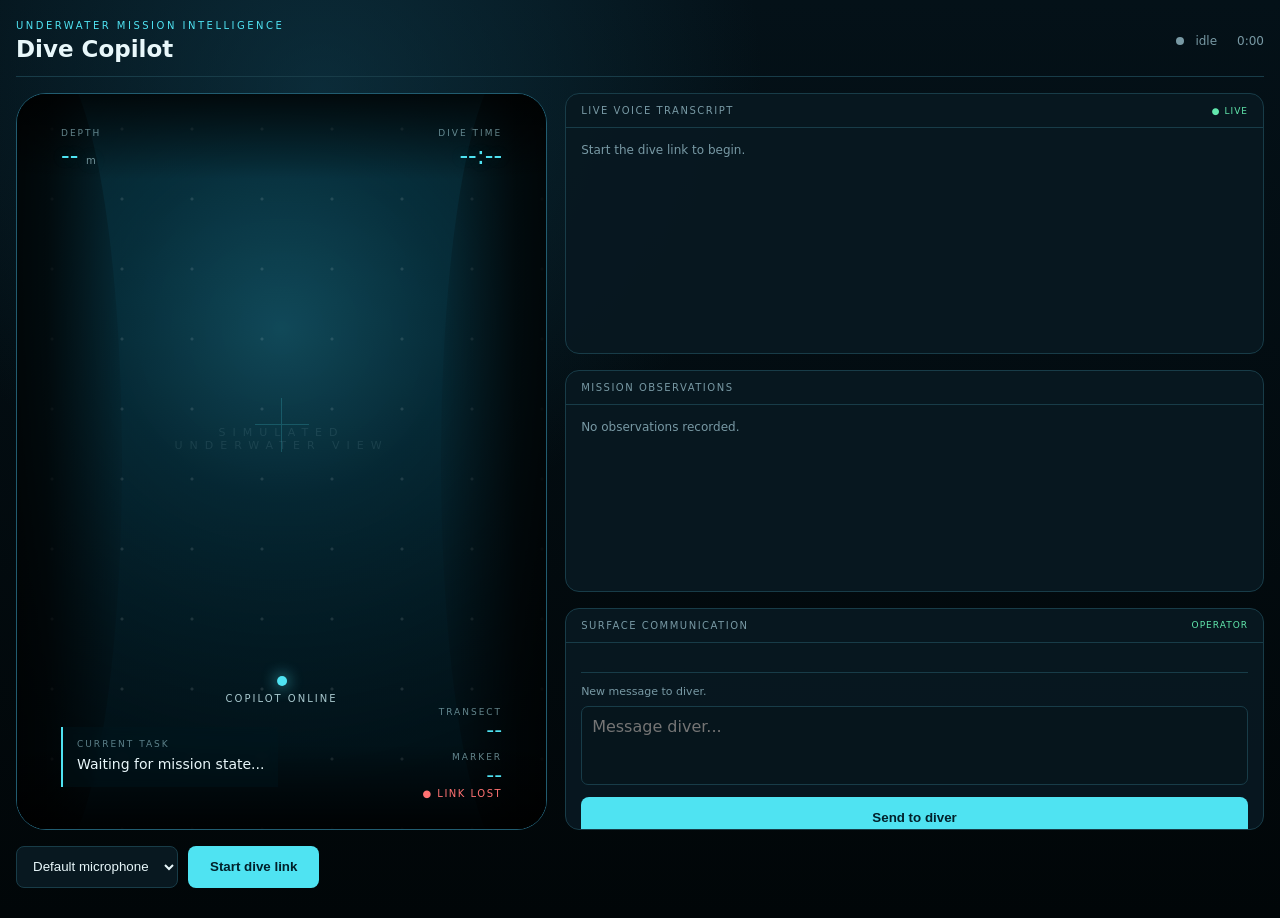
==== deployment/browser/index.html @ 74224aa9 "first commit" ====
<!DOCTYPE html>
<html lang="en">

<head>
<meta charset="UTF-8">
<meta name="viewport" content="width=device-width, initial-scale=1.0">

<title>Dive Copilot</title>

<style>

:root {
    --bg: #02090d;
    --panel: #081820;
    --panel-soft: #0d222c;
    --line: #183c48;

    --text: #e8f7fa;
    --muted: #7899a4;

    --cyan: #4fe3f2;
    --green: #62e8ad;
    --yellow: #efda76;
    --red: #ff7272;
}

* {
    box-sizing: border-box;
}

body {
    margin: 0;
    min-height: 100vh;

    font-family:
        Inter,
        system-ui,
        -apple-system,
        BlinkMacSystemFont,
        "Segoe UI",
        sans-serif;

    color: var(--text);

    background:
        radial-gradient(
            circle at 25% 10%,
            rgba(18, 71, 91, .5),
            transparent 35%
        ),
        linear-gradient(
            180deg,
            #041118,
            #010608
        );
}

main {
    width: min(1600px, calc(100% - 32px));
    margin: auto;
    padding: 20px 0 30px;
}


/* -------------------------------------------------------
   HEADER
------------------------------------------------------- */

header {
    display: flex;
    align-items: center;

    padding-bottom: 14px;
    margin-bottom: 16px;

    border-bottom: 1px solid var(--line);
}

.brand {
    flex: 1;
}

.eyebrow {
    font-size: 10px;
    letter-spacing: 2.5px;
    text-transform: uppercase;

    color: var(--cyan);
}

h1 {
    margin: 5px 0 0;

    font-size: 23px;
    font-weight: 600;
}

.status {
    color: var(--muted);
    font-size: 12px;
}

.status::before {
    content: "";

    display: inline-block;

    width: 8px;
    height: 8px;

    margin-right: 8px;

    border-radius: 50%;

    background: var(--muted);
}

.status.listening {
    color: var(--green);
}

.status.listening::before {
    background: var(--green);

    box-shadow:
        0 0 12px var(--green);
}

.status.speaking {
    color: var(--cyan);
}

.status.speaking::before {
    background: var(--cyan);

    box-shadow:
        0 0 12px var(--cyan);
}

.status.error {
    color: var(--red);
}

.meter {
    margin-left: 20px;

    font-size: 12px;
    color: var(--muted);
}

#cost {
    display: none;
}


/* -------------------------------------------------------
   LAYOUT
------------------------------------------------------- */

.dashboard {
    display: grid;

    grid-template-columns:
        minmax(500px, .95fr)
        minmax(560px, 1.25fr);

    gap: 18px;

    min-height: 700px;
}


/* =======================================================
   DIVER POV / MASK
======================================================= */

.diver-console {
    min-height: 700px;

    position: relative;

    border: 1px solid #215c70;
    border-radius: 30px;

    overflow: hidden;

    background: #04161d;
}


/*
    Fake underwater environment.
    This should feel like a conceptual view through
    a full-face diving mask rather than a desktop panel.
*/

.underwater-view {
    position: absolute;
    inset: 0;

    background:
        radial-gradient(
            circle at 50% 32%,
            rgba(33, 122, 145, .38),
            rgba(5, 45, 58, .42) 30%,
            rgba(1, 16, 22, .94) 82%
        ),
        linear-gradient(
            180deg,
            rgba(15, 95, 117, .44),
            rgba(2, 18, 26, .95)
        );
}


/* soft suspended particles */

.underwater-view::before {
    content: "";

    position: absolute;
    inset: 0;

    opacity: .16;

    background-image:
        radial-gradient(
            circle,
            rgba(255,255,255,.7) 0 1px,
            transparent 2px
        );

    background-size: 70px 70px;
}


/*
    Large dark edges simulate the visible
    frame of a full-face mask.
*/

.mask-left,
.mask-right {
    position: absolute;

    top: -5%;
    bottom: -5%;

    width: 150px;

    z-index: 2;

    background:
        linear-gradient(
            90deg,
            rgba(0,0,0,.96),
            rgba(0,0,0,.72),
            rgba(0,0,0,.08)
        );

    pointer-events: none;
}

.mask-left {
    left: -45px;

    border-radius:
        0 70% 70% 0;
}

.mask-right {
    right: -45px;

    transform: scaleX(-1);

    border-radius:
        0 70% 70% 0;
}


/* upper / lower mask shading */

.mask-top,
.mask-bottom {
    position: absolute;

    left: 0;
    right: 0;

    height: 85px;

    z-index: 2;

    pointer-events: none;
}

.mask-top {
    top: 0;

    background:
        linear-gradient(
            180deg,
            rgba(0,0,0,.78),
            transparent
        );
}

.mask-bottom {
    bottom: 0;

    background:
        linear-gradient(
            0deg,
            rgba(0,0,0,.88),
            transparent
        );
}


/* subtle centre view */

.water-depth {
    position: absolute;

    left: 50%;
    top: 47%;

    transform:
        translate(-50%, -50%);

    text-align: center;

    color: rgba(192, 238, 246, .10);

    letter-spacing: 7px;

    font-size: 11px;

    text-transform: uppercase;
}


/* -------------------------------------------------------
   HUD
------------------------------------------------------- */

.hud {
    position: absolute;

    inset: 0;

    z-index: 5;

    padding:
        34px
        44px
        42px;

    display: flex;
    flex-direction: column;

    pointer-events: none;
}

.hud-top {
    display: flex;

    justify-content: space-between;
    align-items: flex-start;
}

.hud-metric {
    min-width: 130px;
}

.hud-metric.right {
    text-align: right;
}

.hud-label {
    color: rgba(170,220,230,.58);

    font-size: 9px;

    text-transform: uppercase;
    letter-spacing: 2px;
}

.hud-value {
    margin-top: 4px;

    color: var(--cyan);

    font-size: 24px;
    font-weight: 500;

    text-shadow:
        0 0 14px rgba(79,227,242,.25);
}

.hud-unit {
    color: rgba(171,211,220,.65);

    font-size: 10px;
}


/* small targeting/awareness reticle */

.reticle {
    position: absolute;

    left: 50%;
    top: 45%;

    width: 54px;
    height: 54px;

    transform:
        translate(-50%, -50%);

    opacity: .2;
}

.reticle::before,
.reticle::after {
    content: "";

    position: absolute;

    background: var(--cyan);
}

.reticle::before {
    left: 26px;
    top: 0;

    width: 1px;
    height: 54px;
}

.reticle::after {
    top: 26px;
    left: 0;

    height: 1px;
    width: 54px;
}


/* -------------------------------------------------------
   CURRENT TASK
------------------------------------------------------- */

.hud-bottom {
    margin-top: auto;

    display: flex;

    justify-content: space-between;
    align-items: flex-end;

    gap: 20px;
}

.task-block {
    max-width: 65%;

    padding: 12px 14px;

    border-left:
        2px solid var(--cyan);

    background:
        rgba(0, 24, 32, .38);

    backdrop-filter:
        blur(4px);
}

.task-title {
    margin-bottom: 6px;

    color: rgba(166,218,230,.55);

    font-size: 9px;

    letter-spacing: 2px;

    text-transform: uppercase;
}

#current-task {
    font-size: 14px;
    line-height: 1.4;

    color: var(--text);
}

.location-block {
    text-align: right;
}

.marker-value {
    color: var(--cyan);

    font-size: 22px;
}


/* -------------------------------------------------------
   LINK INDICATOR
------------------------------------------------------- */

.link-status {
    position: absolute;

    right: 44px;
    bottom: 30px;

    z-index: 7;

    color: var(--green);

    font-size: 10px;

    letter-spacing: 1.5px;
}

.link-status.offline {
    color: var(--red);
}


/* -------------------------------------------------------
   COPILOT STATE
------------------------------------------------------- */

.copilot-state {
    position: absolute;

    left: 50%;
    bottom: 125px;

    transform:
        translateX(-50%);

    z-index: 8;

    text-align: center;

    color: rgba(210,245,250,.8);

    font-size: 10px;

    letter-spacing: 2px;

    text-transform: uppercase;
}

.copilot-dot {
    width: 10px;
    height: 10px;

    margin:
        0 auto
        7px;

    border-radius: 50%;

    background: var(--cyan);

    box-shadow:
        0 0 15px var(--cyan);
}


/* -------------------------------------------------------
   TEMPORARY HUD NOTIFICATION
------------------------------------------------------- */

.hud-notification {
    position: absolute;

    left: 50%;
    top: 70%;

    transform:
        translate(-50%, -50%);

    z-index: 20;

    min-width: 260px;

    padding: 14px 18px;

    border:
        1px solid rgba(98,232,173,.55);

    background:
        rgba(3, 28, 31, .87);

    backdrop-filter:
        blur(8px);

    text-align: center;

    opacity: 0;

    transition:
        opacity .25s ease,
        transform .25s ease;
}

.hud-notification.visible {
    opacity: 1;

    transform:
        translate(-50%, -58%);
}

.hud-notification-title {
    color: var(--green);

    font-size: 10px;

    letter-spacing: 2px;

    text-transform: uppercase;
}

.hud-notification-content {
    margin-top: 5px;

    font-size: 13px;
}


/* =======================================================
   SURFACE CONTROL
======================================================= */

.surface-control {
    display: grid;
    grid-template-rows: 1fr 0.85fr 0.85fr;
    gap: 16px;
    min-height: 700px;
}

.panel {
    min-height: 0;

    display: flex;
    flex-direction: column;

    overflow: hidden;

    border: 1px solid var(--line);
    border-radius: 14px;

    background: rgba(8, 24, 32, .94);
}

.panel-header {
    display: flex;

    justify-content: space-between;
    align-items: center;

    padding: 11px 15px;

    border-bottom:
        1px solid var(--line);
}

.panel-title {
    color: var(--muted);

    font-size: 10px;

    text-transform: uppercase;
    letter-spacing: 1.5px;
}

.live-badge {
    color: var(--green);

    font-size: 9px;

    letter-spacing: 1px;
}

.panel-body {
    flex: 1;

    min-height: 0;

    overflow-y: auto;

    padding: 15px;
}


/* transcript */

#transcript {
    display: flex;
    flex-direction: column;

    gap: 11px;
}

.line {
    display: grid;

    grid-template-columns:
        105px
        1fr;

    gap: 10px;

    font-size: 13px;
    line-height: 1.45;
}

.who {
    color: var(--muted);
}

.line.agent .said {
    color: var(--cyan);
}

.line.tool .said {
    color: var(--yellow);

    font-family:
        ui-monospace,
        SFMono-Regular,
        monospace;

    font-size: 11px;
}

.line.partial {
    opacity: .55;
}

.empty {
    color: var(--muted);

    font-size: 12px;
}


/* observation rows */

.observation {
    display: grid;

    grid-template-columns:
        65px
        85px
        1fr
        65px;

    gap: 10px;

    align-items: center;

    padding: 10px 0;

    border-bottom:
        1px solid rgba(24,60,72,.55);

    font-size: 12px;
}

.obs-time,
.obs-depth {
    color: var(--muted);
}

.obs-category {
    color: var(--cyan);

    text-transform: uppercase;

    font-size: 9px;

    letter-spacing: 1px;
}


/* -------------------------------------------------------
   SURFACE COMMUNICATION
------------------------------------------------------- */

.surface-comms {
    display: flex;
    flex-direction: column;
    gap: 14px;
}

.surface-questions {
    flex: 1;
    overflow-y: auto;
}

.surface-question {
    padding: 10px 12px;

    margin-bottom: 8px;

    border: 1px solid var(--line);
    border-radius: 8px;

    background: rgba(15, 42, 52, .55);

    cursor: pointer;
}

.surface-question:hover {
    border-color: var(--cyan);
}

.surface-question.selected {
    border-color: var(--cyan);

    background:
        rgba(36, 108, 126, .22);
}

.surface-question.answered {
    opacity: .55;
}

.surface-question.message-only {
    cursor: default;
}

.surface-question.message-only:hover {
    border-color: var(--line);
}

.question-meta {
    margin-bottom: 5px;

    color: var(--muted);

    font-size: 9px;

    letter-spacing: 1px;

    text-transform: uppercase;
}

.question-text {
    font-size: 12px;
    line-height: 1.4;
}

.surface-reply-box {
    padding-top: 12px;

    border-top:
        1px solid var(--line);
}

.reply-context {
    margin-bottom: 8px;

    color: var(--muted);

    font-size: 11px;
}

#surface-reply {
    width: 100%;

    resize: none;

    padding: 10px;

    margin-bottom: 8px;

    color: var(--text);

    background: #06151c;

    border: 1px solid var(--line);
    border-radius: 7px;

    font: inherit;
}

#surface-reply:focus {
    outline: none;
    border-color: var(--cyan);
}

#send-surface-reply {
    width: 100%;
}


/* -------------------------------------------------------
   CONTROLS
------------------------------------------------------- */

.controls {
    display: flex;

    align-items: center;

    gap: 10px;

    margin-top: 16px;
}

select {
    height: 42px;

    padding: 0 12px;

    color: var(--text);

    background: var(--panel);

    border:
        1px solid var(--line);

    border-radius: 8px;
}

button {
    height: 42px;

    padding: 0 22px;

    border: 0;
    border-radius: 8px;

    color: #02212b;

    background: var(--cyan);

    font-weight: 700;

    cursor: pointer;
}

button.live {
    background: var(--red);
}


/* Elements required by existing AssemblyAI app.js */

#side,
#log-toggle,
#tab-events,
#tab-agent,
#events-body,
#agent-body {
    display: none !important;
}


/* -------------------------------------------------------
   RESPONSIVE
------------------------------------------------------- */

@media(max-width: 1000px) {

    .dashboard {
        grid-template-columns:
            1fr;
    }

    .diver-console {
        min-height:
            620px;
    }
}

</style>
</head>


<body>

<main>


<header>

    <div class="brand">

        <div class="eyebrow">
            Underwater Mission Intelligence
        </div>

        <h1>
            Dive Copilot
        </h1>

    </div>


    <span
        class="status idle"
        id="status">

        <span id="status-text">
            idle
        </span>

    </span>


    <span class="meter">

        <span id="elapsed">
            0:00
        </span>

        <span id="cost">
            $0.000
        </span>

    </span>

</header>



<section class="dashboard">


<!-- ===================================================
     DIVER POV
=================================================== -->

<section class="diver-console">

    <div class="underwater-view"></div>

    <div class="mask-left"></div>
    <div class="mask-right"></div>
    <div class="mask-top"></div>
    <div class="mask-bottom"></div>


    <div class="water-depth">
        simulated underwater view
    </div>


    <div class="reticle"></div>


    <div class="hud">

        <div class="hud-top">

            <div class="hud-metric">

                <div class="hud-label">
                    Depth
                </div>

                <div class="hud-value">

                    <span id="depth">
                        --
                    </span>

                    <span class="hud-unit">
                        m
                    </span>

                </div>

            </div>


            <div class="hud-metric right">

                <div class="hud-label">
                    Dive time
                </div>

                <div
                    class="hud-value"
                    id="dive-time">

                    --:--

                </div>

            </div>

        </div>


        <div class="hud-bottom">

            <div class="task-block">

                <div class="task-title">
                    Current task
                </div>

                <div id="current-task">
                    Waiting for mission state...
                </div>

            </div>


            <div class="location-block">

                <div class="hud-label">
                    Transect
                </div>

                <div
                    class="marker-value"
                    id="transect">

                    --

                </div>


                <div
                    class="hud-label"
                    style="margin-top: 10px;">

                    Marker

                </div>

                <div
                    class="marker-value"
                    id="marker">

                    --

                </div>

            </div>

        </div>

    </div>


    <div class="copilot-state">

        <div class="copilot-dot"></div>

        <span id="hud-agent-state">
            Copilot online
        </span>

    </div>


    <div
        id="connection"
        class="link-status">

        ● SURFACE LINK

    </div>


    <div
        id="hud-notification"
        class="hud-notification">

        <div
            id="hud-notification-title"
            class="hud-notification-title">

            Observation logged

        </div>

        <div
            id="hud-notification-content"
            class="hud-notification-content">
        </div>

    </div>

</section>



<!-- ===================================================
     SURFACE CONTROL
=================================================== -->

<section class="surface-control">


    <section class="panel">

        <div class="panel-header">

            <div class="panel-title">
                Live Voice Transcript
            </div>

            <div class="live-badge">
                ● LIVE
            </div>

        </div>


        <div
            class="panel-body"
            id="transcript">

            <div class="empty">
                Start the dive link to begin.
            </div>

        </div>

    </section>



    <section class="panel">

        <div class="panel-header">

            <div class="panel-title">
                Mission Observations
            </div>

        </div>


        <div
            class="panel-body"
            id="observations">

            <div class="empty">
                No observations recorded.
            </div>

        </div>

    </section>


    <section class="panel">

        <div class="panel-header">

            <div class="panel-title">
                Surface Communication
            </div>

            <div class="live-badge">
                OPERATOR
            </div>

        </div>

        <div class="panel-body surface-comms">

            <div
                id="surface-questions"
                class="surface-questions">

                <div class="empty">
                    No messages from diver.
                </div>

            </div>

            <div class="surface-reply-box">

                <div
                    id="reply-context"
                    class="reply-context">

                    New message to diver.

                </div>

                <textarea
                    id="surface-reply"
                    placeholder="Message diver..."
                    rows="3"></textarea>

                <button id="send-surface-reply">
                    Send to diver
                </button>

            </div>

        </div>

    </section>


</section>

</section>



<div class="controls">

    <select
        id="mic"
        aria-label="Microphone">

        <option value="">
            Default microphone
        </option>

    </select>


    <button id="btn">
        Start dive link
    </button>

</div>



<!-- Required by AssemblyAI app.js -->

<section
    class="pane"
    id="side"
    hidden>

    <button id="log-toggle">
        Hide
    </button>

    <button id="tab-events">
        Events
    </button>

    <button id="tab-agent">
        Agent
    </button>

    <div id="events-body"></div>

    <div
        id="agent-body"
        hidden>
    </div>

</section>


</main>



<script>
window.AGENT = {{AGENT_JSON}}
</script>

<script src="/app.js"></script>



<script>

/* =====================================================
   DIVE COPILOT DASHBOARD
===================================================== */

const DIVE_API_BASE =
    "https://collie-consensus-sphere.ngrok-free.dev";


let previousObservationCount = null;
let previousSurfaceReplyCount = null;
let selectedSurfaceQuestionId = null;

let notificationTimer = null;



function escapeHtml(value) {

    const div =
        document.createElement("div");

    div.textContent =
        value ?? "";

    return div.innerHTML;

}



function formatDiveTime(seconds) {

    const minutes =
        Math.floor(seconds / 60);

    const remaining =
        seconds % 60;

    return (
        String(minutes).padStart(2, "0")
        +
        ":"
        +
        String(remaining).padStart(2, "0")
    );

}



function showHudNotification(
    title,
    message
) {

    const box =
        document.getElementById(
            "hud-notification"
        );

    const titleElement =
        document.getElementById(
            "hud-notification-title"
        );

    const contentElement =
        document.getElementById(
            "hud-notification-content"
        );


    titleElement.textContent =
        title;

    contentElement.textContent =
        message;


    box.classList.add(
        "visible"
    );


    clearTimeout(
        notificationTimer
    );


    notificationTimer =
        setTimeout(
            () => {

                box.classList.remove(
                    "visible"
                );

            },
            3500
        );

}



async function refreshSurfaceInbox() {

    try {

        const response =
            await fetch(
                `${DIVE_API_BASE}/api/surface/messages`
            );

        if (!response.ok) {
            return;
        }

        const data =
            await response.json();

        const messages =
            data.messages ?? [];

        const container =
            document.getElementById(
                "surface-questions"
            );


        if (!messages.length) {

            container.innerHTML =
                `
                <div class="empty">
                    No messages from diver.
                </div>
                `;

            return;
        }


        container.innerHTML =
            messages
                .slice()
                .reverse()
                .map(item => {

                    const date =
                        new Date(
                            item.timestamp
                        );

                    const time =
                        date.toLocaleTimeString(
                            [],
                            {
                                hour: "2-digit",
                                minute: "2-digit"
                            }
                        );

                    const isQuestion =
                        item.type === "question";

                    const selected =
                        isQuestion
                        &&
                        item.id ===
                        selectedSurfaceQuestionId;

                    const status =
                        item.status ?? "received";


                    return `
                        <div
                            class="
                                surface-question
                                ${selected ? "selected" : ""}
                                ${status === "answered"
                                    ? "answered"
                                    : ""}
                                ${isQuestion
                                    ? ""
                                    : "message-only"}
                            "
                            data-question-id="${item.id}"
                            data-question-text="${escapeHtml(
                                item.message
                            )}"
                            data-is-question="${isQuestion}"
                        >

                            <div class="question-meta">

                                ${time}
                                ·
                                ${item.priority ?? "routine"}
                                ·
                                ${isQuestion
                                    ? status
                                    : "MESSAGE"}

                            </div>

                            <div class="question-text">
                                ${escapeHtml(
                                    item.message
                                )}
                            </div>

                        </div>
                    `;

                })
                .join("");


        document
            .querySelectorAll(
                ".surface-question"
            )
            .forEach(element => {

                element.addEventListener(
                    "click",
                    () => {

                        const isQuestion =
                            element.dataset
                                .isQuestion === "true";


                        if (!isQuestion) {

                            selectedSurfaceQuestionId =
                                null;

                            document
                                .getElementById(
                                    "reply-context"
                                )
                                .textContent =
                                "New message to diver.";

                            refreshSurfaceInbox();

                            return;
                        }


                        selectedSurfaceQuestionId =
                            Number(
                                element.dataset
                                    .questionId
                            );


                        document
                            .getElementById(
                                "reply-context"
                            )
                            .textContent =
                            `Replying to: ${
                                element.dataset
                                    .questionText
                            }`;


                        refreshSurfaceInbox();

                    }
                );

            });

    }

    catch (error) {

        console.error(
            "Could not refresh surface inbox:",
            error
        );

    }

}



async function refreshDiveState() {

    try {

        const response =
            await fetch(
                `${DIVE_API_BASE}/api/dive-state`
            );


        if (!response.ok) {
            throw new Error(
                `HTTP ${response.status}`
            );
        }


        const state =
            await response.json();


        document
            .getElementById("depth")
            .textContent =
            Number(
                state.depth_m
            ).toFixed(1);


        document
            .getElementById(
                "dive-time"
            )
            .textContent =
            formatDiveTime(
                state.dive_time_seconds
            );


        document
            .getElementById(
                "transect"
            )
            .textContent =
            state.transect ?? "--";


        document
            .getElementById(
                "marker"
            )
            .textContent =
            state.marker ?? "--";


        document
            .getElementById(
                "current-task"
            )
            .textContent =
            state.current_task
            ??
            "No current task";


        const connection =
            document.getElementById(
                "connection"
            );


        if (
            state.connection ===
            "connected"
        ) {

            connection.textContent =
                "● SURFACE LINK";

            connection.className =
                "link-status";

        }

        else {

            connection.textContent =
                "● LINK LOST";

            connection.className =
                "link-status offline";

        }

    }

    catch (error) {

        console.error(
            "Dive state unavailable:",
            error
        );

        const connection =
            document.getElementById(
                "connection"
            );

        connection.textContent =
            "● LINK LOST";

        connection.className =
            "link-status offline";

    }

}



async function refreshObservations() {

    try {

        const response =
            await fetch(
                `${DIVE_API_BASE}/api/observations`
            );


        const data =
            await response.json();


        const observations =
            data.observations ?? [];


        const container =
            document.getElementById(
                "observations"
            );


        if (
            previousObservationCount !== null
            &&
            observations.length >
                previousObservationCount
        ) {

            const newest =
                observations[
                    observations.length - 1
                ];


            const countText =
                newest.count
                    ? `${newest.count} × `
                    : "";


            showHudNotification(
                "Observation logged",
                `${countText}${newest.description}`
            );

        }


        previousObservationCount =
            observations.length;


        if (!observations.length) {

            container.innerHTML =
                `
                <div class="empty">
                    No observations recorded.
                </div>
                `;

            return;

        }


        container.innerHTML =
            observations
                .slice()
                .reverse()
                .map(
                    observation => {

                        const timestamp =
                            new Date(
                                observation.timestamp
                            );


                        const time =
                            timestamp
                                .toLocaleTimeString(
                                    [],
                                    {
                                        hour:
                                            "2-digit",

                                        minute:
                                            "2-digit",

                                        second:
                                            "2-digit"
                                    }
                                );


                        const count =
                            observation.count
                                ? ` ×${observation.count}`
                                : "";


                        const corrected =
                            observation.corrected_at
                                ? " · corrected"
                                : "";


                        return `

                        <div class="observation">

                            <span class="obs-time">
                                ${time}
                            </span>

                            <span class="obs-category">
                                ${escapeHtml(
                                    observation.category
                                )}
                            </span>

                            <span>
                                ${escapeHtml(
                                    observation.description
                                )}${count}${corrected}
                                · ${escapeHtml(
                                    observation.transect
                                )}
                                · ${escapeHtml(
                                    observation.marker
                                )}
                            </span>

                            <span class="obs-depth">
                                ${observation.depth_m} m
                            </span>

                        </div>

                        `;

                    }
                )
                .join("");

    }

    catch (error) {

        console.error(
            "Observation refresh failed:",
            error
        );

    }

}



/*
    Surface replies can appear temporarily
    inside the diver HUD.

    This assumes:

    GET /api/surface/replies
*/

async function refreshSurfaceReplies() {

    try {

        const response =
            await fetch(
                `${DIVE_API_BASE}/api/surface/replies`
            );


        if (!response.ok) {
            return;
        }


        const data =
            await response.json();


        const messages =
            data.messages ?? [];


        if (
            previousSurfaceReplyCount !== null
            &&
            messages.length >
                previousSurfaceReplyCount
        ) {

            const latest =
                messages[
                    messages.length - 1
                ];


            showHudNotification(
                "Surface message",
                latest.message
            );

        }


        previousSurfaceReplyCount =
            messages.length;

    }

    catch (error) {

        /*
            Surface replies are optional,
            so don't break the UI if this
            endpoint is unavailable.
        */

    }

}



async function refreshDashboard() {

    await Promise.all([
        refreshDiveState(),
        refreshObservations(),
        refreshSurfaceReplies(),
        refreshSurfaceInbox()
    ]);

}



document
    .getElementById(
        "send-surface-reply"
    )
    .addEventListener(
        "click",
        async () => {

            const input =
                document.getElementById(
                    "surface-reply"
                );

            const message =
                input.value.trim();


            if (!message) {
                return;
            }


            try {

                const response =
                    await fetch(
                        `${DIVE_API_BASE}/api/surface/replies`,
                        {
                            method: "POST",

                            headers: {
                                "Content-Type":
                                    "application/json"
                            },

                            body: JSON.stringify({
                                message:
                                    message,

                                in_reply_to:
                                    selectedSurfaceQuestionId
                            })
                        }
                    );


                if (!response.ok) {

                    console.error(
                        "Surface message failed:",
                        await response.text()
                    );

                    return;
                }


                input.value = "";

                document
                    .getElementById(
                        "reply-context"
                    )
                    .textContent =
                    "Message sent to diver.";


                selectedSurfaceQuestionId =
                    null;


                await Promise.all([
                    refreshSurfaceInbox(),
                    refreshSurfaceReplies()
                ]);

            }

            catch (error) {

                console.error(
                    "Could not send surface message:",
                    error
                );

            }

        }
    );



refreshDashboard();


setInterval(
    refreshDashboard,
    1000
);

</script>


</body>
</html>
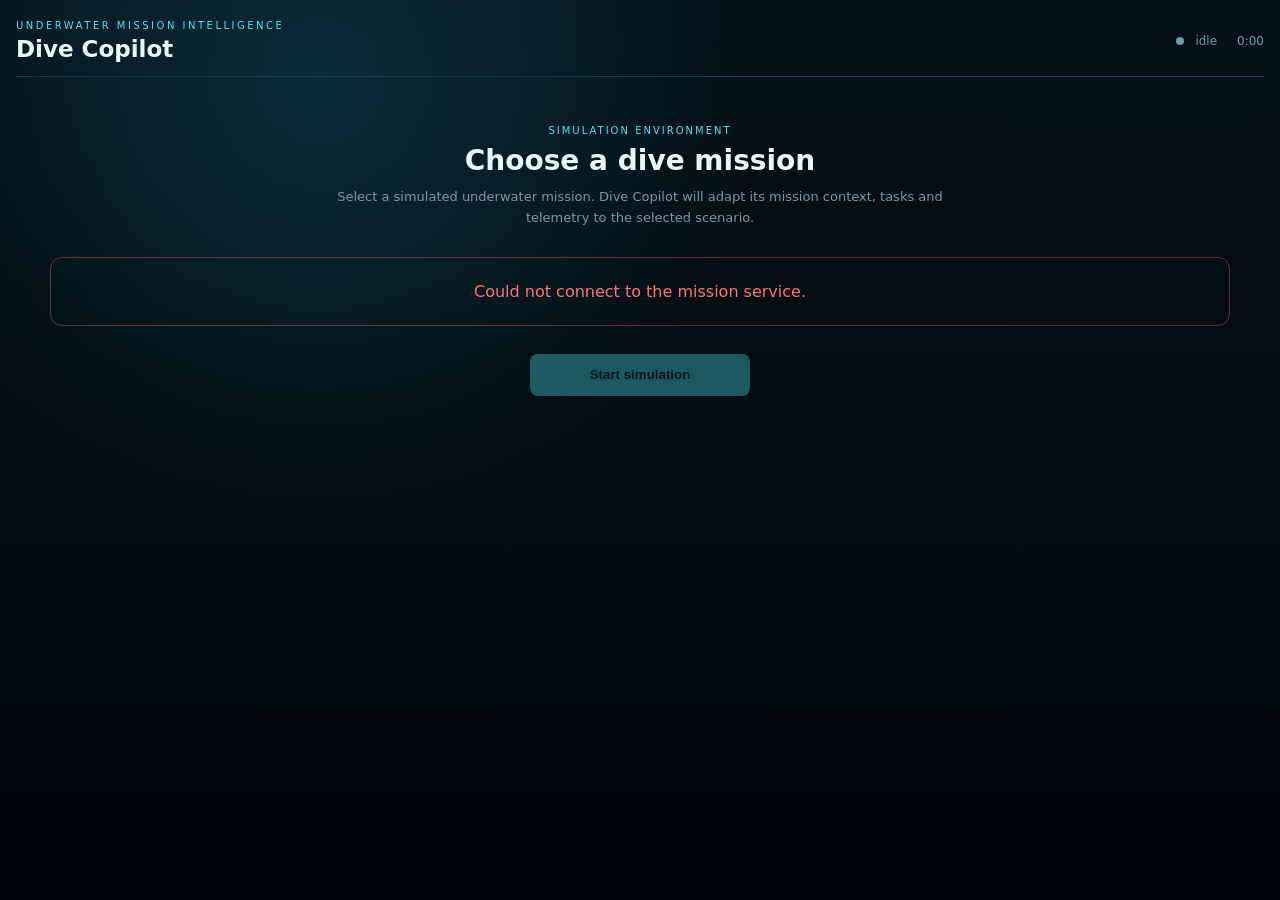
==== commit b64a3526: "finishing implementation, starting to work on submission document" ====
--- a/deployment/browser/index.html
+++ b/deployment/browser/index.html
@@ -26,6 +26,10 @@
 
 * {
     box-sizing: border-box;
+}
+
+[hidden] {
+    display: none !important;
 }
 
 body {
@@ -161,21 +165,47 @@
     display: grid;
 
     grid-template-columns:
-        minmax(500px, .95fr)
-        minmax(560px, 1.25fr);
-
-    gap: 18px;
-
-    min-height: 700px;
-}
-
+        minmax(460px, .95fr)
+        minmax(580px, 1.15fr);
+
+    gap: 16px;
+
+    align-items: start;
+    min-height: 0;
+}
+
+.diver-column {
+    display: grid;
+    grid-template-rows:
+        minmax(520px, 560px)
+        180px;
+
+    gap: 16px;
+    min-width: 0;
+}
+
+.transcript-body {
+    max-height: 220px;
+    overflow-y: auto;
+}
+
+.observations-body {
+    max-height: 140px;
+    overflow-y: auto;
+}
+
+.surface-messages {
+    max-height: 220px;
+    overflow-y: auto;
+}
 
 /* =======================================================
    DIVER POV / MASK
 ======================================================= */
 
 .diver-console {
-    min-height: 700px;
+    min-height: 520px;
+    height: 560px;
 
     position: relative;
 
@@ -491,7 +521,7 @@
 }
 
 #current-task {
-    font-size: 14px;
+    font-size: 16px;
     line-height: 1.4;
 
     color: var(--text);
@@ -642,9 +672,15 @@
 
 .surface-control {
     display: grid;
-    grid-template-rows: 1fr 0.85fr 0.85fr;
-    gap: 16px;
-    min-height: 700px;
+    grid-template-rows:
+        auto
+        minmax(190px, 1fr)
+        minmax(120px, .68fr)
+        minmax(220px, 1fr);
+
+    gap: 12px;
+    min-height: 0;
+    height: 756px;
 }
 
 .panel {
@@ -901,6 +937,271 @@
 
 #send-surface-reply {
     width: 100%;
+}
+
+
+
+/* -------------------------------------------------------
+   MISSION OVERVIEW
+------------------------------------------------------- */
+
+.mission-overview-body {
+    display: grid;
+    grid-template-columns:
+        minmax(0, 1.15fr)
+        minmax(220px, .85fr);
+
+    gap: 16px;
+    padding: 14px 15px;
+}
+
+.mission-overview-main {
+    min-width: 0;
+}
+
+.mission-name {
+    margin-top: 3px;
+
+    font-size: 16px;
+    font-weight: 600;
+
+    color: var(--text);
+}
+
+.mission-site {
+    margin-top: 4px;
+
+    color: var(--muted);
+
+    font-size: 11px;
+}
+
+.mission-current-task {
+    margin-top: 12px;
+    padding: 10px 12px;
+
+    border-left: 2px solid var(--cyan);
+
+    background:
+        rgba(4, 29, 38, .58);
+
+    font-size: 12px;
+    line-height: 1.45;
+}
+
+.mission-current-task .mini-label,
+.try-saying .mini-label,
+.progress-row .mini-label {
+    display: block;
+
+    margin-bottom: 5px;
+
+    color: var(--muted);
+
+    font-size: 9px;
+    letter-spacing: 1.35px;
+    text-transform: uppercase;
+}
+
+.progress-row {
+    margin-top: 12px;
+}
+
+.progress-header {
+    display: flex;
+    justify-content: space-between;
+    gap: 12px;
+
+    margin-bottom: 6px;
+
+    font-size: 10px;
+    color: var(--muted);
+}
+
+.progress-track {
+    height: 6px;
+
+    overflow: hidden;
+
+    border-radius: 999px;
+
+    background:
+        rgba(120, 153, 164, .15);
+}
+
+.progress-fill {
+    width: 0;
+    height: 100%;
+
+    border-radius: inherit;
+
+    background: var(--green);
+
+    transition: width .25s ease;
+}
+
+.try-saying {
+    min-width: 0;
+
+    padding-left: 16px;
+
+    border-left:
+        1px solid rgba(24, 60, 72, .65);
+}
+
+.try-saying-list {
+    display: flex;
+    flex-direction: column;
+
+    gap: 7px;
+}
+
+.try-saying-item {
+    color: #bcd8df;
+
+    font-size: 11px;
+    line-height: 1.35;
+}
+
+.try-saying-item::before {
+    content: "›";
+
+    margin-right: 7px;
+
+    color: var(--cyan);
+}
+
+
+/* -------------------------------------------------------
+   MISSION ACTIVITY
+------------------------------------------------------- */
+
+.activity-list {
+    display: flex;
+    flex-direction: column;
+
+    gap: 8px;
+}
+
+.activity-item {
+    display: grid;
+
+    grid-template-columns:
+        58px
+        1fr;
+
+    gap: 10px;
+
+    align-items: start;
+
+    padding-bottom: 8px;
+
+    border-bottom:
+        1px solid rgba(24, 60, 72, .45);
+}
+
+.activity-time {
+    color: var(--muted);
+
+    font-size: 10px;
+}
+
+.activity-text {
+    color: var(--text);
+
+    font-size: 11px;
+    line-height: 1.4;
+}
+
+.activity-detail {
+    color: var(--cyan);
+}
+
+
+/* -------------------------------------------------------
+   SIMULATION / CONTROL CHROME
+------------------------------------------------------- */
+
+.simulation-badge {
+    color: var(--yellow);
+
+    font-size: 9px;
+    letter-spacing: 1.2px;
+    text-transform: uppercase;
+}
+
+.controls {
+    position: sticky;
+    bottom: 10px;
+
+    z-index: 40;
+
+    padding: 10px 12px;
+
+    border: 1px solid var(--line);
+    border-radius: 12px;
+
+    background:
+        rgba(4, 17, 24, .92);
+
+    backdrop-filter:
+        blur(10px);
+}
+
+.controls-spacer {
+    flex: 1;
+}
+
+button.secondary-control {
+    color: var(--text);
+
+    background:
+        rgba(13, 34, 44, .95);
+
+    border: 1px solid var(--line);
+}
+
+button.secondary-control:hover {
+    border-color: var(--cyan);
+}
+
+button.danger-control {
+    color: #ffd8d8;
+
+    background:
+        rgba(92, 24, 31, .72);
+
+    border: 1px solid rgba(255, 114, 114, .35);
+}
+
+
+/* -------------------------------------------------------
+   VOICE STATE
+------------------------------------------------------- */
+
+.status.connecting {
+    color: var(--yellow);
+}
+
+.status.connecting::before {
+    background: var(--yellow);
+}
+
+.status.idle {
+    color: var(--muted);
+}
+
+
+/* -------------------------------------------------------
+   SMALLER SURFACE PANELS
+------------------------------------------------------- */
+
+.surface-control .panel-body {
+    padding: 12px 14px;
+}
+
+.surface-control textarea {
+    min-height: 58px;
 }
 
 
@@ -966,6 +1267,196 @@
     display: none !important;
 }
 
+/* =======================================================
+   MISSION SELECTOR
+======================================================= */
+
+.mission-selector {
+    max-width: 1180px;
+    margin: 48px auto 30px;
+}
+
+.mission-selector-header {
+    margin-bottom: 28px;
+    text-align: center;
+}
+
+.mission-selector-eyebrow {
+    margin-bottom: 8px;
+
+    color: var(--cyan);
+
+    font-size: 10px;
+    letter-spacing: 2px;
+    text-transform: uppercase;
+}
+
+.mission-selector-title {
+    margin: 0;
+
+    font-size: 28px;
+    font-weight: 600;
+}
+
+.mission-selector-description {
+    max-width: 620px;
+
+    margin: 10px auto 0;
+
+    color: var(--muted);
+
+    font-size: 13px;
+    line-height: 1.6;
+}
+
+.mission-grid {
+    display: grid;
+
+    grid-template-columns:
+        repeat(3, minmax(0, 1fr));
+
+    gap: 16px;
+}
+
+.mission-card {
+    height: auto;
+    min-height: 230px;
+
+    display: flex;
+    flex-direction: column;
+
+    padding: 22px;
+
+    color: var(--text);
+
+    background:
+        linear-gradient(
+            180deg,
+            rgba(13, 34, 44, .96),
+            rgba(5, 20, 27, .96)
+        );
+
+    border: 1px solid var(--line);
+    border-radius: 14px;
+
+    text-align: left;
+
+    cursor: pointer;
+
+    transition:
+        border-color .2s ease,
+        transform .2s ease,
+        background .2s ease;
+}
+
+.mission-card:hover {
+    border-color: rgba(79, 227, 242, .65);
+
+    transform: translateY(-2px);
+}
+
+.mission-card.selected {
+    border-color: var(--cyan);
+
+    background:
+        linear-gradient(
+            180deg,
+            rgba(15, 55, 67, .96),
+            rgba(5, 24, 31, .96)
+        );
+
+    box-shadow:
+        inset 0 0 0 1px rgba(79, 227, 242, .18);
+}
+
+.mission-card-type {
+    margin-bottom: 14px;
+
+    color: var(--cyan);
+
+    font-size: 9px;
+    letter-spacing: 1.7px;
+    text-transform: uppercase;
+}
+
+.mission-card-name {
+    margin-bottom: 9px;
+
+    font-size: 17px;
+    font-weight: 600;
+}
+
+.mission-card-summary {
+    flex: 1;
+
+    color: var(--muted);
+
+    font-size: 12px;
+    font-weight: 400;
+    line-height: 1.55;
+}
+
+.mission-card-meta {
+    display: flex;
+
+    justify-content: space-between;
+    gap: 10px;
+
+    margin-top: 22px;
+    padding-top: 13px;
+
+    border-top:
+        1px solid rgba(24, 60, 72, .7);
+
+    color: var(--muted);
+
+    font-size: 10px;
+    font-weight: 400;
+    letter-spacing: .5px;
+}
+
+.mission-selector-actions {
+    display: flex;
+    justify-content: center;
+
+    margin-top: 28px;
+}
+
+#start-simulation {
+    min-width: 220px;
+}
+
+#start-simulation:disabled {
+    opacity: .35;
+    cursor: not-allowed;
+}
+
+.mission-selector-error {
+    grid-column: 1 / -1;
+
+    padding: 24px;
+
+    color: var(--red);
+
+    border: 1px solid rgba(255, 114, 114, .35);
+    border-radius: 12px;
+
+    text-align: center;
+}
+
+
+/* Mission selector responsive layout */
+
+@media(max-width: 900px) {
+
+    .mission-grid {
+        grid-template-columns: 1fr;
+    }
+
+    .mission-card {
+        min-height: 190px;
+    }
+}
 
 /* -------------------------------------------------------
    RESPONSIVE
@@ -984,6 +1475,47 @@
     }
 }
 
+
+@media(max-width: 1200px) {
+
+    .mission-overview-body {
+        grid-template-columns: 1fr;
+    }
+
+    .try-saying {
+        padding-left: 0;
+        padding-top: 12px;
+
+        border-left: 0;
+        border-top:
+            1px solid rgba(24, 60, 72, .65);
+    }
+}
+
+@media(max-width: 1000px) {
+
+    .diver-column {
+        grid-template-rows:
+            minmax(520px, 560px)
+            180px;
+    }
+
+    .surface-control {
+        height: auto;
+
+        grid-template-rows:
+            auto
+            240px
+            170px
+            300px;
+    }
+
+    .controls {
+        position: static;
+    }
+}
+
+
 </style>
 </head>
 
@@ -1033,14 +1565,71 @@
 
 </header>
 
-
-
-<section class="dashboard">
+<!-- ===================================================
+     MISSION SELECTOR
+=================================================== -->
+
+<section
+    id="mission-selector"
+    class="mission-selector">
+
+    <div class="mission-selector-header">
+
+        <div class="mission-selector-eyebrow">
+            Simulation Environment
+        </div>
+
+        <h2 class="mission-selector-title">
+            Choose a dive mission
+        </h2>
+
+        <p class="mission-selector-description">
+            Select a simulated underwater mission.
+            Dive Copilot will adapt its mission context,
+            tasks and telemetry to the selected scenario.
+        </p>
+
+    </div>
+
+
+    <div
+        id="mission-grid"
+        class="mission-grid">
+
+        <div class="empty">
+            Loading available missions...
+        </div>
+
+    </div>
+
+
+    <div class="mission-selector-actions">
+
+        <button
+            id="start-simulation"
+            type="button"
+            disabled>
+
+            Start simulation
+
+        </button>
+
+    </div>
+
+</section>
+
+
+<section
+    class="dashboard"
+    id="dashboard"
+    hidden>
 
 
 <!-- ===================================================
      DIVER POV
 =================================================== -->
+
+<div class="diver-column">
 
 <section class="diver-console">
 
@@ -1056,6 +1645,12 @@
         simulated underwater view
     </div>
 
+    <div
+        class="simulation-badge"
+        style="position:absolute; left:44px; top:86px; z-index:7;">
+        Simulated telemetry
+    </div>
+
 
     <div class="reticle"></div>
 
@@ -1198,6 +1793,33 @@
 
 </section>
 
+<section class="panel mission-activity-panel">
+
+    <div class="panel-header">
+
+        <div class="panel-title">
+            Mission Activity
+        </div>
+
+        <div class="live-badge">
+            ACTIONS
+        </div>
+
+    </div>
+
+    <div
+        class="panel-body"
+        id="mission-activity">
+
+        <div class="empty">
+            Mission actions will appear here.
+        </div>
+
+    </div>
+
+</section>
+
+</div>
 
 
 <!-- ===================================================
@@ -1207,6 +1829,97 @@
 <section class="surface-control">
 
 
+    <section class="panel mission-overview-panel">
+
+        <div class="panel-header">
+
+            <div class="panel-title">
+                Active Mission
+            </div>
+
+            <div class="simulation-badge">
+                Simulation
+            </div>
+
+        </div>
+
+        <div class="mission-overview-body">
+
+            <div class="mission-overview-main">
+
+                <div
+                    class="mission-name"
+                    id="active-mission-name">
+                    Mission loading...
+                </div>
+
+                <div
+                    class="mission-site"
+                    id="active-mission-site">
+                </div>
+
+                <div class="mission-current-task">
+
+                    <span class="mini-label">
+                        Current task
+                    </span>
+
+                    <span id="surface-current-task">
+                        Waiting for mission state...
+                    </span>
+
+                </div>
+
+                <div class="progress-row">
+
+                    <div class="progress-header">
+
+                        <span class="mini-label">
+                            Mission progress
+                        </span>
+
+                        <span id="task-progress-count">
+                            0 / 0 complete
+                        </span>
+
+                    </div>
+
+                    <div class="progress-track">
+
+                        <div
+                            class="progress-fill"
+                            id="task-progress-fill">
+                        </div>
+
+                    </div>
+
+                </div>
+
+            </div>
+
+            <div class="try-saying">
+
+                <span class="mini-label">
+                    Try saying
+                </span>
+
+                <div
+                    class="try-saying-list"
+                    id="try-saying-list">
+
+                    <div class="try-saying-item">
+                        "What's my current task?"
+                    </div>
+
+                </div>
+
+            </div>
+
+        </div>
+
+    </section>
+
+
     <section class="panel">
 
         <div class="panel-header">
@@ -1299,7 +2012,7 @@
                 <textarea
                     id="surface-reply"
                     placeholder="Message diver..."
-                    rows="3"></textarea>
+                    rows="2"></textarea>
 
                 <button id="send-surface-reply">
                     Send to diver
@@ -1318,7 +2031,10 @@
 
 
 
-<div class="controls">
+<div
+    class="controls"
+    id="dive-controls"
+    hidden>
 
     <select
         id="mic"
@@ -1333,6 +2049,22 @@
 
     <button id="btn">
         Start dive link
+    </button>
+
+    <div class="controls-spacer"></div>
+
+    <button
+        id="reset-simulation"
+        class="secondary-control"
+        type="button">
+        Reset simulation
+    </button>
+
+    <button
+        id="change-mission"
+        class="secondary-control"
+        type="button">
+        Change mission
     </button>
 
 </div>
@@ -1386,15 +2118,45 @@
    DIVE COPILOT DASHBOARD
 ===================================================== */
 
-const DIVE_API_BASE =
-    "https://collie-consensus-sphere.ngrok-free.dev";
+const DIVE_API_BASE = "http://localhost:8000";
 
 
 let previousObservationCount = null;
 let previousSurfaceReplyCount = null;
 let selectedSurfaceQuestionId = null;
 
+let selectedMissionId = null;
+let simulationStarted = false;
+
 let notificationTimer = null;
+
+let activeMissionData = null;
+let previousSurfaceMessageCount = null;
+let previousCompletedTaskCount = null;
+let previousDiveStateSnapshot = null;
+
+const MISSION_EXAMPLES = {
+    "reef-survey": [
+        "What's my current task?",
+        "I've reached marker B4.",
+        "Log three lionfish.",
+        "Tell surface visibility has dropped."
+    ],
+
+    "infrastructure-inspection": [
+        "What's my current task?",
+        "I've reached marker C2.",
+        "Record moderate corrosion.",
+        "Ask surface if they want a closer inspection."
+    ],
+
+    "marine-debris": [
+        "What's my current task?",
+        "I've reached marker D3.",
+        "Log two fishing nets.",
+        "Report hazardous debris to surface."
+    ]
+};
 
 
 
@@ -1432,6 +2194,428 @@
 
 
 
+
+function activityTime() {
+
+    return new Date()
+        .toLocaleTimeString(
+            [],
+            {
+                hour: "2-digit",
+                minute: "2-digit",
+                second: "2-digit"
+            }
+        );
+
+}
+
+
+
+function addMissionActivity(
+    label,
+    detail = ""
+) {
+
+    const container =
+        document.getElementById(
+            "mission-activity"
+        );
+
+    if (!container) {
+        return;
+    }
+
+
+    const empty =
+        container.querySelector(
+            ".empty"
+        );
+
+    if (empty) {
+        empty.remove();
+    }
+
+
+    const item =
+        document.createElement(
+            "div"
+        );
+
+    item.className =
+        "activity-item";
+
+
+    const at =
+        document.createElement(
+            "div"
+        );
+
+    at.className =
+        "activity-time";
+
+    at.textContent =
+        activityTime();
+
+
+    const text =
+        document.createElement(
+            "div"
+        );
+
+    text.className =
+        "activity-text";
+
+    text.textContent =
+        label;
+
+
+    if (detail) {
+
+        const detailElement =
+            document.createElement(
+                "span"
+            );
+
+        detailElement.className =
+            "activity-detail";
+
+        detailElement.textContent =
+            ` · ${detail}`;
+
+        text.append(
+            detailElement
+        );
+
+    }
+
+
+    item.append(
+        at,
+        text
+    );
+
+    container.prepend(
+        item
+    );
+
+
+    while (
+        container.children.length > 40
+    ) {
+
+        container.lastElementChild
+            ?.remove();
+
+    }
+
+}
+
+
+
+function clearMissionActivity() {
+
+    const container =
+        document.getElementById(
+            "mission-activity"
+        );
+
+    if (!container) {
+        return;
+    }
+
+    container.innerHTML = `
+        <div class="empty">
+            Mission actions will appear here.
+        </div>
+    `;
+
+}
+
+
+
+function renderMissionExamples(
+    missionId
+) {
+
+    const container =
+        document.getElementById(
+            "try-saying-list"
+        );
+
+    if (!container) {
+        return;
+    }
+
+
+    const examples =
+        MISSION_EXAMPLES[
+            missionId
+        ]
+        ??
+        MISSION_EXAMPLES[
+            "reef-survey"
+        ];
+
+
+    container.innerHTML =
+        examples
+            .map(
+                example => `
+                    <div class="try-saying-item">
+                        “${escapeHtml(example)}”
+                    </div>
+                `
+            )
+            .join("");
+
+}
+
+
+
+function renderMissionStatus(
+    mission
+) {
+
+    if (!mission) {
+        return;
+    }
+
+
+    activeMissionData =
+        mission;
+
+
+    document
+        .getElementById(
+            "active-mission-name"
+        )
+        .textContent =
+        mission.name
+        ??
+        "Active mission";
+
+
+    document
+        .getElementById(
+            "active-mission-site"
+        )
+        .textContent =
+        mission.site
+        ??
+        "";
+
+
+    const tasks =
+        Array.isArray(
+            mission.tasks
+        )
+            ? mission.tasks
+            : [];
+
+
+    const completed =
+        tasks.filter(
+            task =>
+                task.completed
+        ).length;
+
+
+    const current =
+        tasks.find(
+            task =>
+                !task.completed
+        );
+
+
+    document
+        .getElementById(
+            "surface-current-task"
+        )
+        .textContent =
+        current?.description
+        ??
+        "Mission complete";
+
+
+    document
+        .getElementById(
+            "task-progress-count"
+        )
+        .textContent =
+        `${completed} / ${tasks.length} complete`;
+
+
+    const progress =
+        tasks.length
+            ? (
+                completed
+                /
+                tasks.length
+            ) * 100
+            : 0;
+
+
+    document
+        .getElementById(
+            "task-progress-fill"
+        )
+        .style.width =
+        `${progress}%`;
+
+
+    if (
+        previousCompletedTaskCount !== null
+        &&
+        completed >
+            previousCompletedTaskCount
+    ) {
+
+        addMissionActivity(
+            "Task completed",
+            current?.description
+                ? `Next: ${current.description}`
+                : "Mission complete"
+        );
+
+    }
+
+
+    previousCompletedTaskCount =
+        completed;
+
+
+    renderMissionExamples(
+        selectedMissionId
+    );
+
+}
+
+
+
+async function refreshMissionStatus() {
+
+    try {
+
+        const response =
+            await fetch(
+                `${DIVE_API_BASE}/api/mission`
+            );
+
+        if (!response.ok) {
+            return;
+        }
+
+
+        const mission =
+            await response.json();
+
+        renderMissionStatus(
+            mission
+        );
+
+    }
+
+    catch (error) {
+
+        console.error(
+            "Mission status unavailable:",
+            error
+        );
+
+    }
+
+}
+
+
+
+function stopVoiceIfActive() {
+
+    const button =
+        document.getElementById(
+            "btn"
+        );
+
+    if (
+        button?.classList.contains(
+            "live"
+        )
+        &&
+        typeof stop === "function"
+    ) {
+
+        stop();
+
+    }
+
+}
+
+
+
+function resetLocalDashboardUI() {
+
+    previousObservationCount = null;
+    previousSurfaceReplyCount = null;
+    previousSurfaceMessageCount = null;
+    previousCompletedTaskCount = null;
+    previousDiveStateSnapshot = null;
+    selectedSurfaceQuestionId = null;
+
+
+    document
+        .getElementById(
+            "transcript"
+        )
+        .innerHTML = `
+            <div class="empty">
+                Start the dive link to begin.
+            </div>
+        `;
+
+
+    document
+        .getElementById(
+            "observations"
+        )
+        .innerHTML = `
+            <div class="empty">
+                No observations recorded.
+            </div>
+        `;
+
+
+    document
+        .getElementById(
+            "surface-questions"
+        )
+        .innerHTML = `
+            <div class="empty">
+                No messages from diver.
+            </div>
+        `;
+
+
+    document
+        .getElementById(
+            "reply-context"
+        )
+        .textContent =
+        "New message to diver.";
+
+
+    document
+        .getElementById(
+            "surface-reply"
+        )
+        .value =
+        "";
+
+
+    clearMissionActivity();
+
+}
+
+
+
 function showHudNotification(
     title,
     message
@@ -1489,7 +2673,6 @@
 async function refreshSurfaceInbox() {
 
     try {
-
         const response =
             await fetch(
                 `${DIVE_API_BASE}/api/surface/messages`
@@ -1504,6 +2687,33 @@
 
         const messages =
             data.messages ?? [];
+
+
+        if (
+            previousSurfaceMessageCount !== null
+            &&
+            messages.length >
+                previousSurfaceMessageCount
+        ) {
+
+            const latest =
+                messages[
+                    messages.length - 1
+                ];
+
+            addMissionActivity(
+                latest.type === "question"
+                    ? "Question sent to surface"
+                    : "Message sent to surface",
+                latest.message ?? ""
+            );
+
+        }
+
+
+        previousSurfaceMessageCount =
+            messages.length;
+
 
         const container =
             document.getElementById(
@@ -1691,17 +2901,8 @@
         }
 
 
-        const state =
-            await response.json();
-
-
-        document
-            .getElementById("depth")
-            .textContent =
-            Number(
-                state.depth_m
-            ).toFixed(1);
-
+        const state = await response.json();
+        document.getElementById("depth").textContent = Number(state.depth_m).toFixed(1);
 
         document
             .getElementById(
@@ -1729,14 +2930,75 @@
             state.marker ?? "--";
 
 
+        const currentTask = state.current_task;
+
+        const currentTaskText =
+            typeof currentTask === "string"
+                ? currentTask
+                : currentTask?.description
+                  ?? "No current task";
+
+
         document
             .getElementById(
                 "current-task"
             )
             .textContent =
-            state.current_task
-            ??
-            "No current task";
+            currentTaskText;
+
+
+        document
+            .getElementById(
+                "surface-current-task"
+            )
+            .textContent =
+            currentTaskText;
+
+
+        if (
+            previousDiveStateSnapshot
+        ) {
+
+            if (
+                state.marker
+                !==
+                previousDiveStateSnapshot.marker
+                ||
+                state.transect
+                !==
+                previousDiveStateSnapshot.transect
+            ) {
+
+                const position =
+                    [
+                        state.transect
+                            ? `Transect ${state.transect}`
+                            : null,
+                        state.marker
+                            ? `Marker ${state.marker}`
+                            : null
+                    ]
+                    .filter(Boolean)
+                    .join(" · ");
+
+                addMissionActivity(
+                    "Position updated",
+                    position
+                );
+
+            }
+
+        }
+
+
+        previousDiveStateSnapshot = {
+            marker:
+                state.marker,
+            transect:
+                state.transect,
+            current_task:
+                currentTaskText
+        };
 
 
         const connection =
@@ -1791,6 +3053,319 @@
     }
 
 }
+
+async function loadMissionSelector() {
+
+    const grid =
+        document.getElementById(
+            "mission-grid"
+        );
+
+    const startButton =
+        document.getElementById(
+            "start-simulation"
+        );
+
+
+    try {
+
+        const response =
+            await fetch(
+                `${DIVE_API_BASE}/api/missions`
+            );
+
+
+        if (!response.ok) {
+
+            throw new Error(
+                `HTTP ${response.status}`
+            );
+
+        }
+
+
+        const data = await response.json();
+
+
+        const missions =
+            data.missions ?? [];
+
+
+        if (!missions.length) {
+
+            grid.innerHTML = `
+                <div class="mission-selector-error">
+                    No simulations are currently available.
+                </div>
+            `;
+
+            return;
+
+        }
+
+
+        grid.innerHTML =
+            missions
+                .map(
+                    mission => `
+                        <button
+                            type="button"
+                            class="mission-card"
+                            data-mission-id="${escapeHtml(
+                                mission.id
+                            )}">
+
+                            <div class="mission-card-type">
+                                Simulation
+                            </div>
+
+                            <div class="mission-card-name">
+                                ${escapeHtml(
+                                    mission.name
+                                )}
+                            </div>
+
+                            <div class="mission-card-summary">
+                                ${escapeHtml(
+                                    mission.summary
+                                    ??
+                                    mission.description
+                                    ??
+                                    ""
+                                )}
+                            </div>
+
+                            <div class="mission-card-meta">
+
+                                <span>
+                                    ${escapeHtml(
+                                        mission.site ?? ""
+                                    )}
+                                </span>
+
+                                <span>
+                                    ${mission.task_count ?? 0}
+                                    tasks
+                                </span>
+
+                            </div>
+
+                        </button>
+                    `
+                )
+                .join("");
+
+
+        document
+            .querySelectorAll(
+                ".mission-card"
+            )
+            .forEach(card => {
+
+                card.addEventListener(
+                    "click",
+                    () => {
+
+                        selectedMissionId =
+                            card.dataset.missionId;
+
+
+                        document
+                            .querySelectorAll(
+                                ".mission-card"
+                            )
+                            .forEach(otherCard => {
+
+                                otherCard
+                                    .classList
+                                    .remove(
+                                        "selected"
+                                    );
+
+                            });
+
+
+                        card
+                            .classList
+                            .add(
+                                "selected"
+                            );
+
+
+                        startButton.disabled =
+                            false;
+
+                    }
+                );
+
+            });
+
+    }
+
+    catch (error) {
+
+        console.error(
+            "Could not load missions:",
+            error
+        );
+
+
+        grid.innerHTML = `
+            <div class="mission-selector-error">
+                Could not connect to the mission service.
+            </div>
+        `;
+
+    }
+
+}
+
+async function startSelectedSimulation() {
+
+    if (!selectedMissionId) {
+        return;
+    }
+
+
+    const startButton =
+        document.getElementById(
+            "start-simulation"
+        );
+
+
+    startButton.disabled = true;
+    startButton.textContent =
+        "Starting simulation...";
+
+
+    try {
+
+        const response =
+            await fetch(
+                `${DIVE_API_BASE}/api/mission/select`,
+                {
+                    method: "POST",
+
+                    headers: {
+                        "Content-Type":
+                            "application/json"
+                    },
+
+                    body: JSON.stringify({
+                        mission_id:
+                            selectedMissionId
+                    })
+                }
+            );
+
+
+        if (!response.ok) {
+
+            throw new Error(
+                `HTTP ${response.status}`
+            );
+
+        }
+
+        const data = await response.json();
+        resetLocalDashboardUI();
+
+        activeMissionData = data.mission ?? null;
+
+        window.DIVE_SPEECH_CONTEXT =
+            data.speech_context ?? {
+                keyterms: [],
+                transcription_prompt: ""
+            };
+
+        window.DIVE_MISSION_ID = selectedMissionId;
+
+        /*
+            Reset browser-side counters because this
+            is a completely new simulated dive.
+        */
+
+        previousObservationCount = null;
+        previousSurfaceReplyCount = null;
+        selectedSurfaceQuestionId = null;
+
+
+        simulationStarted = true;
+
+
+        if (activeMissionData) {
+
+            renderMissionStatus(
+                activeMissionData
+            );
+
+            addMissionActivity(
+                "Mission started",
+                activeMissionData.name ?? ""
+            );
+
+        }
+
+
+        document
+            .getElementById(
+                "mission-selector"
+            )
+            .hidden = true;
+
+
+        document
+            .getElementById(
+                "dashboard"
+            )
+            .hidden = false;
+
+
+        document
+            .getElementById(
+                "dive-controls"
+            )
+            .hidden = false;
+
+
+        await refreshDashboard();
+
+
+        startButton.textContent =
+            "Start simulation";
+
+
+        window.scrollTo({
+            top: 0,
+            behavior: "smooth"
+        });
+
+    }
+
+    catch (error) {
+
+        console.error(
+            "Could not start simulation:",
+            error
+        );
+
+
+        startButton.disabled = false;
+        startButton.textContent =
+            "Start simulation";
+
+    }
+
+}
+
+document
+    .getElementById(
+        "start-simulation"
+    )
+    .addEventListener(
+        "click",
+        startSelectedSimulation
+    );
 
 
 
@@ -1838,6 +3413,12 @@
 
 
             showHudNotification(
+                "Observation logged",
+                `${countText}${newest.description}`
+            );
+
+
+            addMissionActivity(
                 "Observation logged",
                 `${countText}${newest.description}`
             );
@@ -2008,6 +3589,12 @@
                 latest.message
             );
 
+
+            addMissionActivity(
+                "Surface reply received",
+                latest.message ?? ""
+            );
+
         }
 
 
@@ -2032,7 +3619,13 @@
 
 async function refreshDashboard() {
 
+    if (!simulationStarted) {
+        return;
+    }
+
+
     await Promise.all([
+        refreshMissionStatus(),
         refreshDiveState(),
         refreshObservations(),
         refreshSurfaceReplies(),
@@ -2040,6 +3633,290 @@
     ]);
 
 }
+
+
+
+
+async function resetCurrentSimulation() {
+
+    if (!selectedMissionId) {
+        return;
+    }
+
+
+    stopVoiceIfActive();
+
+
+    const resetButton =
+        document.getElementById(
+            "reset-simulation"
+        );
+
+
+    resetButton.disabled = true;
+    resetButton.textContent =
+        "Resetting...";
+
+
+    try {
+
+        const response =
+            await fetch(
+                `${DIVE_API_BASE}/api/mission/select`,
+                {
+                    method: "POST",
+
+                    headers: {
+                        "Content-Type":
+                            "application/json"
+                    },
+
+                    body: JSON.stringify({
+                        mission_id:
+                            selectedMissionId
+                    })
+                }
+            );
+
+
+        if (!response.ok) {
+
+            throw new Error(
+                `HTTP ${response.status}`
+            );
+
+        }
+
+
+        const data =
+            await response.json();
+
+
+        resetLocalDashboardUI();
+
+
+        activeMissionData =
+            data.mission ?? null;
+
+
+        window.DIVE_SPEECH_CONTEXT =
+            data.speech_context ?? {
+                keyterms: [],
+                transcription_prompt: ""
+            };
+
+
+        if (activeMissionData) {
+
+            renderMissionStatus(
+                activeMissionData
+            );
+
+            addMissionActivity(
+                "Simulation reset",
+                activeMissionData.name ?? ""
+            );
+
+        }
+
+
+        await refreshDashboard();
+
+    }
+
+    catch (error) {
+
+        console.error(
+            "Could not reset simulation:",
+            error
+        );
+
+        addMissionActivity(
+            "Simulation reset failed"
+        );
+
+    }
+
+    finally {
+
+        resetButton.disabled =
+            false;
+
+        resetButton.textContent =
+            "Reset simulation";
+
+    }
+
+}
+
+
+
+function changeMission() {
+
+    stopVoiceIfActive();
+    simulationStarted = false;
+    selectedMissionId = null;
+    activeMissionData = null;
+
+    window.DIVE_SPEECH_CONTEXT = {
+        keyterms: [],
+        transcription_prompt: ""
+    };
+
+    resetLocalDashboardUI();
+
+    document
+        .getElementById(
+            "dashboard"
+        )
+        .hidden = true;
+
+    document
+        .getElementById(
+            "dive-controls"
+        )
+        .hidden = true;
+
+    document
+        .getElementById(
+            "mission-selector"
+        )
+        .hidden =
+        false;
+
+
+    const startButton =
+        document.getElementById(
+            "start-simulation"
+        );
+
+    startButton.disabled =
+        true;
+
+    startButton.textContent =
+        "Start simulation";
+
+
+    document
+        .querySelectorAll(
+            ".mission-card"
+        )
+        .forEach(
+            card => {
+                card.classList.remove(
+                    "selected"
+                );
+            }
+        );
+
+
+    window.scrollTo({
+        top: 0,
+        behavior: "smooth"
+    });
+
+}
+
+
+
+function syncHudAgentState() {
+
+    const status =
+        document.getElementById(
+            "status"
+        );
+
+    const statusText =
+        document.getElementById(
+            "status-text"
+        );
+
+    const hudState =
+        document.getElementById(
+            "hud-agent-state"
+        );
+
+
+    if (
+        !status
+        ||
+        !statusText
+        ||
+        !hudState
+    ) {
+        return;
+    }
+
+
+    const value =
+        statusText
+            .textContent
+            .trim()
+            .toLowerCase();
+
+
+    const labels = {
+        idle:
+            "Copilot idle",
+        connecting:
+            "Connecting",
+        listening:
+            "Listening",
+        speaking:
+            "Speaking",
+        error:
+            "Connection error"
+    };
+
+
+    hudState.textContent =
+        labels[value]
+        ??
+        statusText.textContent;
+
+}
+
+
+
+document
+    .getElementById(
+        "reset-simulation"
+    )
+    .addEventListener(
+        "click",
+        resetCurrentSimulation
+    );
+
+
+document
+    .getElementById(
+        "change-mission"
+    )
+    .addEventListener(
+        "click",
+        changeMission
+    );
+
+
+const voiceStatusObserver =
+    new MutationObserver(
+        syncHudAgentState
+    );
+
+
+voiceStatusObserver.observe(
+    document.getElementById(
+        "status"
+    ),
+    {
+        attributes: true,
+        childList: true,
+        subtree: true
+    }
+);
+
+
+syncHudAgentState();
 
 
 
@@ -2102,6 +3979,13 @@
 
                 input.value = "";
 
+
+                addMissionActivity(
+                    "Surface message sent to diver",
+                    message
+                );
+
+
                 document
                     .getElementById(
                         "reply-context"
@@ -2120,31 +4004,16 @@
                 ]);
 
             }
-
             catch (error) {
-
-                console.error(
-                    "Could not send surface message:",
-                    error
-                );
-
+                 console.error("Could not send surface message:", error);
             }
-
         }
     );
 
-
-
-refreshDashboard();
-
-
-setInterval(
-    refreshDashboard,
-    1000
-);
+loadMissionSelector();
+setInterval(refreshDashboard, 1000);
 
 </script>
 
-
 </body>
-</html>+</html>
